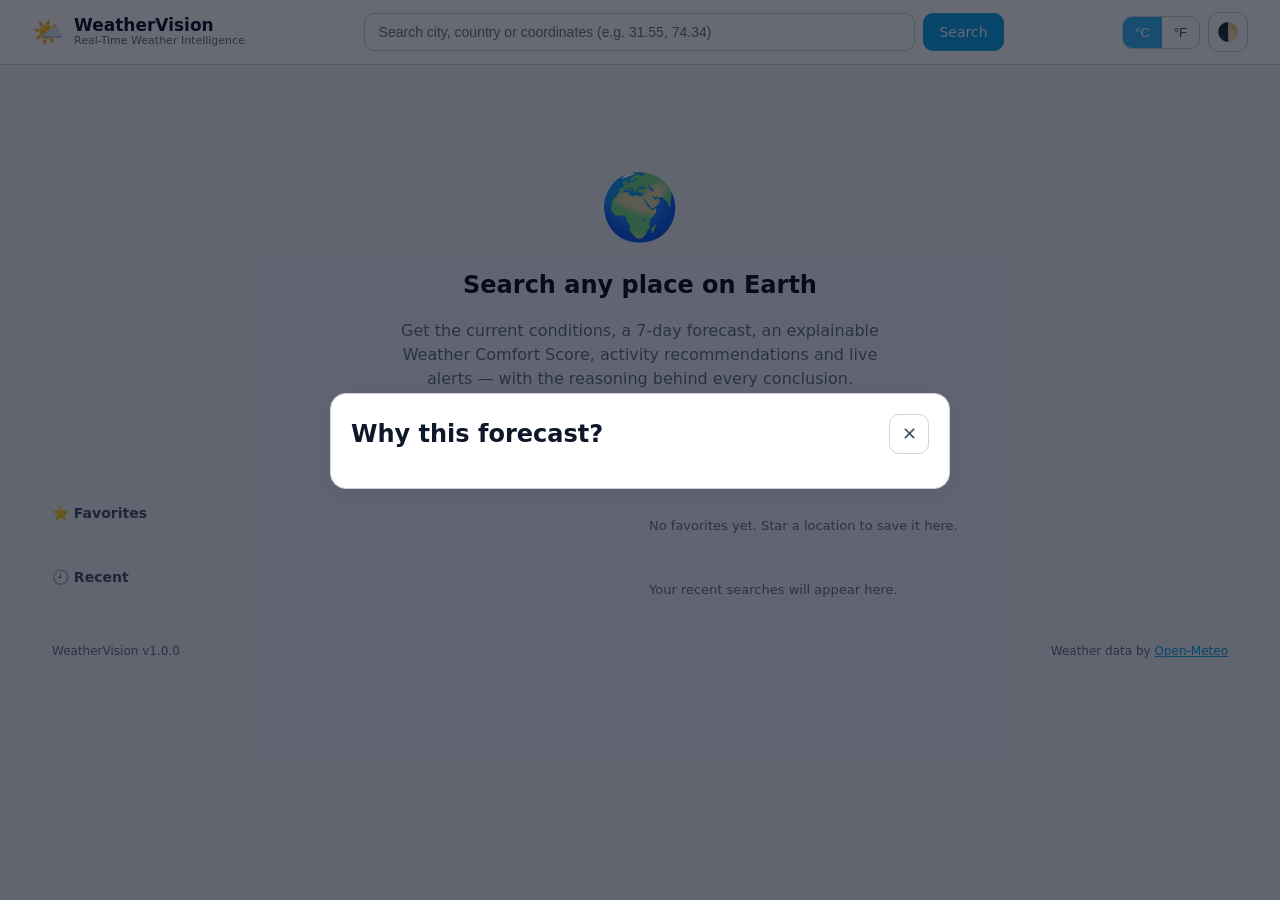
==== index.html @ c92e4936 "Deploy WeatherVision static site (GitHub Pages)" ====
<!DOCTYPE html>
<html lang="en" data-theme="dark">
<head>
  <meta charset="utf-8">
  <meta name="viewport" content="width=device-width, initial-scale=1">
  <title>WeatherVision — Real-Time Weather Intelligence</title>
  <meta name="description" content="WeatherVision — real-time weather intelligence, explainable weather scoring, activity planning and alerts.">
  <link rel="icon" href="favicon.svg" type="image/svg+xml">
  <link rel="stylesheet" href="css/style.css">
  <script src="vendor/chart.umd.min.js" defer></script>
  <script src="js/weather.js" defer></script>
  <script src="js/charts.js" defer></script>
  <script src="js/app.js" defer></script>
</head>
<body>
  <header class="topbar">
    <a class="brand" href="/" aria-label="WeatherVision home">
      <span class="brand-mark">🌤️</span>
      <span class="brand-text">
        <strong>WeatherVision</strong>
        <small>Real-Time Weather Intelligence</small>
      </span>
    </a>

    <form id="search-form" class="search" role="search">
      <input id="search-input" type="text" placeholder="Search city, country or coordinates (e.g. 31.55, 74.34)"
             autocomplete="off" required aria-label="Search location">
      <button type="submit" class="btn btn-primary">Search</button>
    </form>

    <div class="controls">
      <div class="seg" id="unit-toggle" role="group" aria-label="Units">
        <button data-units="metric" class="active" title="Metric units (°C, km/h, hPa)">°C</button>
        <button data-units="imperial" title="Imperial units (°F, mph, inHg)">°F</button>
      </div>
      <button id="theme-toggle" class="icon-btn" title="Toggle dark / light theme" aria-label="Toggle theme">🌓</button>
    </div>
  </header>

  <div id="demo-badge" class="demo-badge" hidden>DEMO DATA — NOT REAL-TIME</div>

  <main class="wrap">
    <section id="alerts" class="alerts" hidden></section>

    <!-- Empty / loading / error states -->
    <section id="state" class="state">
      <div class="state-box" id="state-empty">
        <div class="state-icon">🌍</div>
        <h2>Search any place on Earth</h2>
        <p>Get the current conditions, a 7-day forecast, an explainable Weather
           Comfort Score, activity recommendations and live alerts — with the
           reasoning behind every conclusion.</p>
      </div>
      <div class="state-box" id="state-loading" hidden>
        <div class="spinner" aria-label="Loading"></div>
        <h2 id="loading-text">Fetching weather data…</h2>
      </div>
      <div class="state-box" id="state-error" hidden>
        <div class="state-icon">⚠️</div>
        <h2 id="error-title">Unable to fetch weather</h2>
        <p id="error-message">Please try again.</p>
        <button id="retry-btn" class="btn btn-primary">Retry</button>
      </div>
    </section>

    <section id="dashboard" hidden>
      <!-- Hero -->
      <section class="hero card">
        <div class="hero-left">
          <div class="hero-head">
            <h1 id="loc-name">—</h1>
            <span id="loc-local-time" class="chip"></span>
          </div>
          <div class="hero-temp-row">
            <span id="hero-icon" class="hero-icon">🌤️</span>
            <span id="hero-temp" class="hero-temp">—</span>
            <div class="hero-cond">
              <span id="hero-condition">—</span>
              <span id="hero-feels">—</span>
            </div>
          </div>
        </div>
        <div class="hero-right">
          <button id="favorite-btn" class="icon-btn large" title="Save to favorites" aria-label="Toggle favorite">☆</button>
          <button id="refresh-btn" class="icon-btn large" title="Refresh now" aria-label="Refresh weather">⟳</button>
          <button id="why-btn" class="btn btn-ghost">Why this forecast?</button>
        </div>
      </section>

      <!-- Weather intelligence -->
      <section class="grid-2">
        <article class="card score-card">
          <h2 class="card-title">Weather Comfort Score</h2>
          <div class="score-row">
            <svg id="gauge" viewBox="0 0 120 66" width="150" height="84" aria-hidden="true">
              <path id="gauge-track" d="M 8 60 A 52 52 0 0 1 112 60" fill="none" stroke="var(--border)" stroke-width="10" stroke-linecap="round"/>
              <path id="gauge-arc" d="M 8 60 A 52 52 0 0 1 112 60" fill="none" stroke="#22c55e" stroke-width="10" stroke-linecap="round"/>
            </svg>
            <div class="score-legend">
              <span id="score-total" class="score-total">—</span>
              <span id="score-grade" class="score-grade">—</span>
            </div>
          </div>
          <p id="score-note" class="muted">Hover the factors in “Why this forecast?” for details.</p>
        </article>

        <article class="card">
          <h2 class="card-title">Today at a glance</h2>
          <dl class="stats" id="stat-grid"></dl>
        </article>
      </section>

      <!-- Alerts-free intelligence -->
      <section class="grid-2">
        <article class="card">
          <h2 class="card-title">Air quality</h2>
          <div id="air-quality" class="aq">
            <div class="aq-value"><span id="aqi-value">—</span><small id="aqi-label">—</small></div>
            <div id="aqi-details" class="aq-details"></div>
          </div>
        </article>

        <article class="card">
          <h2 class="card-title">Sun &amp; visibility</h2>
          <div class="sun-row">
            <div class="sun-item">🌅 <span><small>Sunrise</small><b id="sunrise">—</b></span></div>
            <div class="sun-item">🌇 <span><small>Sunset</small><b id="sunset">—</b></span></div>
            <div class="sun-item">👁️ <span><small>Visibility</small><b id="vis-val">—</b></span></div>
          </div>
        </article>
      </section>

      <!-- Charts -->
      <section class="card">
        <h2 class="card-title">Next 24 hours</h2>
        <div class="charts">
          <div class="chart-box"><canvas id="chart-temp"></canvas></div>
          <div class="chart-box"><canvas id="chart-precip"></canvas></div>
          <div class="chart-box"><canvas id="chart-wind"></canvas></div>
        </div>
      </section>

      <!-- Hourly strip -->
      <section class="card">
        <h2 class="card-title">Hourly forecast</h2>
        <div id="hourly" class="hourly-strip"></div>
      </section>

      <!-- 7 day -->
      <section class="card">
        <h2 class="card-title">7-day forecast</h2>
        <div id="daily" class="daily-grid"></div>
      </section>

      <!-- Activities -->
      <section class="card">
        <h2 class="card-title">Activity planner</h2>
        <p class="muted">Suitability of common outdoor activities for the current conditions.</p>
        <div id="activities" class="activity-grid"></div>
      </section>

      <!-- Insights -->
      <section class="card">
        <h2 class="card-title">Weather intelligence</h2>
        <div id="insights" class="insight-list"></div>
      </section>
    </section>
  </main>

  <aside id="side-panel" class="side-panel">
    <h3>⭐ Favorites</h3>
    <div id="favorites" class="chip-list"><p class="muted">No favorites yet. Star a location to save it here.</p></div>
    <h3>🕘 Recent</h3>
    <div id="history" class="chip-list"><p class="muted">Your recent searches will appear here.</p></div>
  </aside>

  <!-- Why? modal -->
  <div id="why-modal" class="modal" hidden>
    <div class="modal-box card">
      <div class="modal-head">
        <h2>Why this forecast?</h2>
        <button id="why-close" class="icon-btn" aria-label="Close">✕</button>
      </div>
      <div id="why-content"></div>
    </div>
  </div>

  <footer class="footer">
    <span>WeatherVision v1.0.0</span>
    <span>Weather data by <a href="https://open-meteo.com/" target="_blank" rel="noopener">Open-Meteo</a></span>
  </footer>

  <script>window.WEATHERVISION = { version: "1.0.0", demo: false };</script>
</body>
</html>
---- css/style.css ----
/* WeatherVision — responsive dark/light theme */

:root {
  --font: "Segoe UI", system-ui, -apple-system, Roboto, "Helvetica Neue", Arial, sans-serif;
  --radius: 16px;
  --radius-sm: 10px;
  --shadow: 0 6px 24px rgba(0, 0, 0, 0.18);
  --accent: #38bdf8;
  --accent-strong: #0ea5e9;
  --ok: #22c55e;
  --warn: #f59e0b;
  --bad: #ef4444;
}

html[data-theme="dark"] {
  --bg: #0f172a;
  --bg-soft: #1e293b;
  --card: #1e293b;
  --card-hover: #27364d;
  --text: #e2e8f0;
  --text-soft: #94a3b8;
  --muted: #64748b;
  --border: #334155;
  --input-bg: #0f172a;
  --hover: rgba(255, 255, 255, 0.06);
}

html[data-theme="light"] {
  --bg: #f1f5f9;
  --bg-soft: #e2e8f0;
  --card: #ffffff;
  --card-hover: #f8fafc;
  --text: #0f172a;
  --text-soft: #475569;
  --muted: #64748b;
  --border: #cbd5e1;
  --input-bg: #ffffff;
  --hover: rgba(15, 23, 42, 0.05);
  --shadow: 0 6px 24px rgba(15, 23, 42, 0.08);
}

* { box-sizing: border-box; }

html, body {
  margin: 0;
  padding: 0;
  min-height: 100%;
}

body {
  font-family: var(--font);
  background: var(--bg);
  color: var(--text);
  line-height: 1.5;
  -webkit-font-smoothing: antialiased;
}

a { color: var(--accent-strong); }

/* ---------- Layout ---------- */
.topbar {
  position: sticky;
  top: 0;
  z-index: 20;
  display: flex;
  align-items: center;
  gap: 16px;
  padding: 12px clamp(12px, 3vw, 32px);
  background: var(--card);
  border-bottom: 1px solid var(--border);
}

.brand { display: flex; align-items: center; gap: 10px; text-decoration: none; color: inherit; }
.brand-mark { font-size: 26px; }
.brand-text { display: flex; flex-direction: column; line-height: 1.15; }
.brand-text strong { font-size: 17px; }
.brand-text small { color: var(--muted); font-size: 11px; }

.search {
  flex: 1;
  max-width: 640px;
  display: flex;
  gap: 8px;
  margin-left: auto;
  margin-right: auto;
}
.search input {
  flex: 1;
  padding: 10px 14px;
  border: 1px solid var(--border);
  border-radius: var(--radius-sm);
  background: var(--input-bg);
  color: var(--text);
  font-size: 14px;
  outline: none;
}
.search input:focus { border-color: var(--accent); box-shadow: 0 0 0 3px rgba(56, 189, 248, 0.2); }

.controls { display: flex; align-items: center; gap: 8px; }

.seg { display: flex; border: 1px solid var(--border); border-radius: var(--radius-sm); overflow: hidden; }
.seg button {
  border: 0;
  background: transparent;
  color: var(--text-soft);
  padding: 8px 12px;
  cursor: pointer;
  font-size: 13px;
}
.seg button.active { background: var(--accent); color: #fff; }

.btn {
  border: 0;
  border-radius: var(--radius-sm);
  padding: 10px 16px;
  font-size: 14px;
  font-family: inherit;
  cursor: pointer;
  transition: filter 0.15s, background 0.15s;
}
.btn-primary { background: var(--accent-strong); color: #fff; }
.btn-primary:hover { filter: brightness(1.1); }
.btn-ghost { background: transparent; color: var(--accent-strong); border: 1px solid var(--accent-strong); }
.btn-ghost:hover { background: rgba(56, 189, 248, 0.12); }

.icon-btn {
  border: 1px solid var(--border);
  background: transparent;
  color: var(--text-soft);
  border-radius: var(--radius-sm);
  width: 40px;
  height: 40px;
  font-size: 18px;
  cursor: pointer;
  display: inline-flex;
  align-items: center;
  justify-content: center;
}
.icon-btn.large { width: 46px; height: 46px; font-size: 20px; }
.icon-btn:hover { background: var(--hover); color: var(--text); }
.icon-btn.fav-on { color: #f59e0b; border-color: #f59e0b; }

.wrap {
  max-width: 1240px;
  margin: 0 auto;
  padding: 20px clamp(12px, 3vw, 32px) 40px;
}

/* ---------- Badge & banners ---------- */
.demo-badge {
  background: linear-gradient(90deg, #f59e0b, #f97316);
  color: #fff;
  font-weight: 700;
  text-align: center;
  padding: 6px;
  font-size: 13px;
  letter-spacing: 0.4px;
}

.alerts { display: flex; flex-direction: column; gap: 10px; margin-bottom: 18px; }
.alert {
  display: flex;
  gap: 12px;
  align-items: flex-start;
  padding: 12px 16px;
  border-radius: var(--radius-sm);
  border-left: 5px solid var(--alert-color, var(--warn));
  background: var(--card);
  box-shadow: var(--shadow);
}
.alert .a-icon { font-size: 22px; }
.alert strong { display: block; }
.alert small { color: var(--alert-color, var(--warn)); text-transform: uppercase; font-weight: 700; letter-spacing: 0.5px; }

/* ---------- Cards ---------- */
.card {
  background: var(--card);
  border: 1px solid var(--border);
  border-radius: var(--radius);
  padding: 20px;
  box-shadow: var(--shadow);
  margin-bottom: 18px;
}
.card-title { margin: 0 0 12px; font-size: 16px; color: var(--text-soft); }
.muted { color: var(--muted); font-size: 13px; }
.grid-2 { display: grid; grid-template-columns: 1fr 1fr; gap: 18px; }
.grid-2 .card { margin-bottom: 0; }

/* ---------- Hero ---------- */
.hero { display: flex; justify-content: space-between; align-items: center; gap: 18px; flex-wrap: wrap; }
.hero-left { flex: 1; min-width: 260px; }
.hero-head { display: flex; align-items: center; gap: 10px; flex-wrap: wrap; }
.hero-head h1 { margin: 0; font-size: 26px; }
.chip {
  background: var(--bg-soft);
  color: var(--text-soft);
  padding: 4px 10px;
  border-radius: 999px;
  font-size: 12px;
}
.hero-temp-row { display: flex; align-items: center; gap: 18px; margin-top: 8px; }
.hero-icon { font-size: 64px; line-height: 1; }
.hero-temp { font-size: 64px; font-weight: 800; letter-spacing: -1px; }
.hero-cond { display: flex; flex-direction: column; }
.hero-cond span:first-child { font-size: 18px; font-weight: 600; }
.hero-cond span:last-child { color: var(--muted); font-size: 14px; }
.hero-right { display: flex; gap: 8px; align-items: center; }

/* ---------- Score ---------- */
.score-card { display: flex; flex-direction: column; }
.score-row { display: flex; align-items: center; gap: 20px; }
.score-legend { display: flex; flex-direction: column; }
.score-total { font-size: 52px; font-weight: 800; line-height: 1; }
.score-grade { font-weight: 700; font-size: 16px; }

/* ---------- Stats ---------- */
.stats { display: grid; grid-template-columns: repeat(auto-fill, minmax(150px, 1fr)); gap: 12px; margin: 0; }
.stat { background: var(--bg); border: 1px solid var(--border); border-radius: var(--radius-sm); padding: 12px; }
.stat dt { color: var(--muted); font-size: 11px; text-transform: uppercase; letter-spacing: 0.5px; }
.stat dd { margin: 4px 0 0; font-size: 18px; font-weight: 700; }

/* ---------- Air quality ---------- */
.aq { display: flex; gap: 18px; align-items: center; flex-wrap: wrap; }
.aq-value { display: flex; flex-direction: column; align-items: center; min-width: 110px; }
.aq-value span { font-size: 44px; font-weight: 800; }
.aq-value small { color: var(--muted); }
.aq-details { display: flex; gap: 12px; flex-wrap: wrap; }
.aq-details .stat { min-width: 120px; }

/* ---------- Sun / visibility ---------- */
.sun-row { display: flex; gap: 18px; flex-wrap: wrap; }
.sun-item { display: flex; align-items: center; gap: 10px; font-size: 26px; }
.sun-item span { display: flex; flex-direction: column; }
.sun-item small { color: var(--muted); font-size: 11px; }
.sun-item b { font-size: 16px; }

/* ---------- Charts ---------- */
.charts { display: grid; grid-template-columns: 1fr; gap: 18px; }
.chart-box { min-height: 220px; position: relative; }

/* ---------- Hourly strip ---------- */
.hourly-strip { display: flex; gap: 10px; overflow-x: auto; padding-bottom: 6px; }
.hour {
  flex: 0 0 auto;
  min-width: 84px;
  text-align: center;
  background: var(--bg);
  border: 1px solid var(--border);
  border-radius: var(--radius-sm);
  padding: 10px 8px;
}
.hour .t { color: var(--muted); font-size: 12px; }
.hour .ic { font-size: 22px; }
.hour .tmp { font-weight: 700; font-size: 15px; }
.hour .rain { color: var(--muted); font-size: 11px; }

/* ---------- Daily ---------- */
.daily-grid { display: grid; grid-template-columns: repeat(auto-fill, minmax(150px, 1fr)); gap: 12px; }
.day-card { background: var(--bg); border: 1px solid var(--border); border-radius: var(--radius-sm); padding: 14px; text-align: center; }
.day-card .d { color: var(--muted); font-size: 12px; text-transform: uppercase; letter-spacing: 0.5px; }
.day-card .ic { font-size: 30px; margin: 6px 0; }
.day-card .hi { font-weight: 700; font-size: 18px; }
.day-card .lo { color: var(--muted); font-size: 14px; }
.day-card .sun { color: var(--muted); font-size: 11px; margin-top: 6px; }

/* ---------- Activities ---------- */
.activity-grid { display: grid; grid-template-columns: repeat(auto-fill, minmax(210px, 1fr)); gap: 12px; }
.activity {
  background: var(--bg);
  border: 1px solid var(--border);
  border-radius: var(--radius-sm);
  padding: 14px;
}
.activity-head { display: flex; align-items: center; gap: 10px; justify-content: space-between; }
.activity-head .nm { font-weight: 700; }
.activity-head .ic { font-size: 24px; }
.activity-score { display: flex; align-items: center; gap: 8px; }
.activity-score .bar { flex: 1; height: 8px; background: var(--border); border-radius: 999px; overflow: hidden; }
.activity-score .bar i { display: block; height: 100%; border-radius: 999px; }
.activity .reasons { color: var(--muted); font-size: 12px; margin-top: 8px; }

/* ---------- Insights ---------- */
.insight-list { display: flex; flex-direction: column; gap: 10px; }
.insight {
  display: flex; gap: 12px; align-items: flex-start;
  background: var(--bg);
  border: 1px solid var(--border);
  border-radius: var(--radius-sm);
  padding: 12px 14px;
}
.insight .ic { font-size: 22px; }
.insight strong { display: block; font-size: 14px; }
.insight p { margin: 2px 0 0; color: var(--text-soft); font-size: 13px; }
.insight small { color: var(--insight-color, var(--muted)); text-transform: uppercase; font-weight: 700; font-size: 10px; letter-spacing: 0.5px; }

/* ---------- States ---------- */
.state { min-height: 40vh; display: flex; align-items: center; justify-content: center; }
.state-box { text-align: center; max-width: 520px; padding: 40px 20px; }
.state-icon { font-size: 64px; }
.state h2 { margin: 12px 0 6px; }
.state p { color: var(--muted); }
.spinner {
  width: 44px; height: 44px; margin: 0 auto;
  border: 4px solid var(--border);
  border-top-color: var(--accent);
  border-radius: 50%;
  animation: spin 0.8s linear infinite;
}
@keyframes spin { to { transform: rotate(360deg); } }

/* ---------- Side panel ---------- */
.side-panel {
  max-width: 1240px;
  margin: 0 auto;
  padding: 0 clamp(12px, 3vw, 32px) 20px;
  display: grid;
  grid-template-columns: 1fr 1fr;
  gap: 18px;
}
.side-panel h3 { margin: 0 0 8px; font-size: 14px; color: var(--text-soft); }
.chip-list { display: flex; flex-wrap: wrap; gap: 8px; }
.chip-item {
  border: 1px solid var(--border);
  background: var(--card);
  border-radius: 999px;
  padding: 6px 12px;
  font-size: 13px;
  cursor: pointer;
  transition: border-color 0.15s;
}
.chip-item:hover { border-color: var(--accent); }

/* ---------- Modal ---------- */
.modal {
  position: fixed;
  inset: 0;
  background: rgba(2, 6, 23, 0.6);
  display: flex;
  align-items: center;
  justify-content: center;
  z-index: 50;
  padding: 20px;
}
.modal-box { width: 100%; max-width: 620px; max-height: 84vh; overflow-y: auto; }
.modal-head { display: flex; justify-content: space-between; align-items: center; margin-bottom: 14px; }
.modal-head h2 { margin: 0; }
.factor { display: flex; align-items: center; gap: 12px; padding: 10px 0; border-bottom: 1px solid var(--border); }
.factor .f-info { flex: 1; }
.factor .f-label { font-weight: 600; font-size: 14px; }
.factor .f-note { color: var(--muted); font-size: 12px; }
.factor .f-score { width: 56px; text-align: right; font-weight: 800; font-size: 18px; }
.factor .f-weight { color: var(--muted); font-size: 11px; }
.why-lines { background: var(--bg); border-radius: var(--radius-sm); padding: 14px; font-size: 13px; color: var(--text-soft); white-space: pre-line; }

/* ---------- Footer ---------- */
.footer {
  max-width: 1240px;
  margin: 0 auto;
  padding: 10px clamp(12px, 3vw, 32px) 30px;
  display: flex;
  justify-content: space-between;
  color: var(--muted);
  font-size: 12px;
  flex-wrap: wrap;
  gap: 8px;
}

/* ---------- Responsive ---------- */
@media (max-width: 900px) {
  .grid-2 { grid-template-columns: 1fr; }
  .topbar { flex-wrap: wrap; }
  .search { order: 3; flex-basis: 100%; max-width: none; }
  .hero-temp { font-size: 48px; }
  .hero-icon { font-size: 48px; }
}

@media (max-width: 600px) {
  .side-panel { grid-template-columns: 1fr; }
  .hero-right { width: 100%; justify-content: flex-end; }
  .hero-temp { font-size: 40px; }
  .brand-text small { display: none; }
  .daily-grid { grid-template-columns: repeat(auto-fill, minmax(120px, 1fr)); }
}
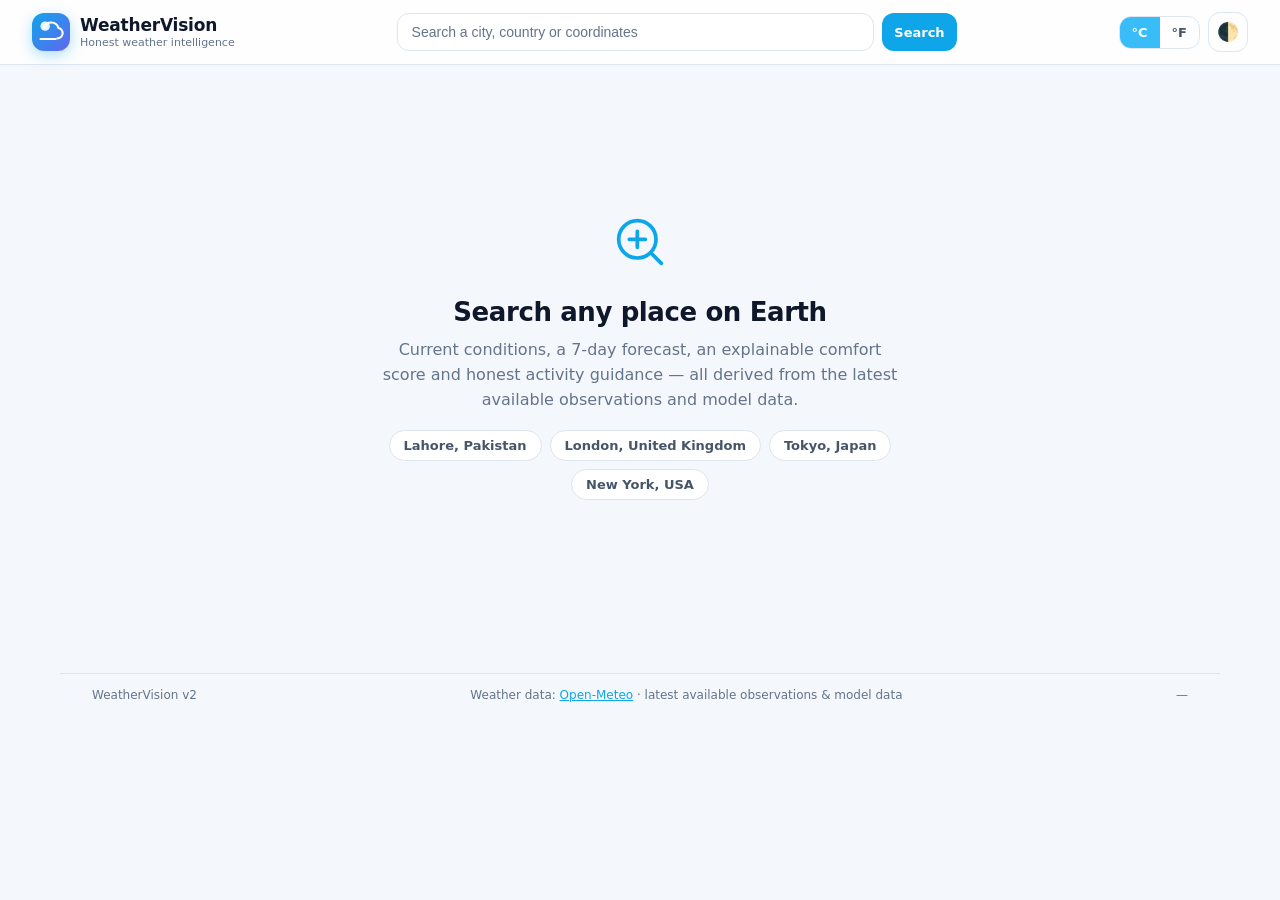
==== commit 711011ee: "Deploy v2: honest data, timezone-correct now, renormalized scoring" ====
--- a/index.html
+++ b/index.html
@@ -3,8 +3,9 @@
 <head>
   <meta charset="utf-8">
   <meta name="viewport" content="width=device-width, initial-scale=1">
-  <title>WeatherVision — Real-Time Weather Intelligence</title>
-  <meta name="description" content="WeatherVision — real-time weather intelligence, explainable weather scoring, activity planning and alerts.">
+  <title>WeatherVision — Weather Intelligence</title>
+  <meta name="description" content="WeatherVision — clear, honest weather. Latest available observations and model data with explainable comfort scoring, activity guidance and alerts.">
+  <meta name="theme-color" content="#0b1120">
   <link rel="icon" href="favicon.svg" type="image/svg+xml">
   <link rel="stylesheet" href="css/style.css">
   <script src="vendor/chart.umd.min.js" defer></script>
@@ -13,115 +14,215 @@
   <script src="js/app.js" defer></script>
 </head>
 <body>
+  <a class="skip-link" href="#main">Skip to content</a>
+
   <header class="topbar">
     <a class="brand" href="/" aria-label="WeatherVision home">
-      <span class="brand-mark">🌤️</span>
+      <span class="brand-mark" aria-hidden="true">
+        <svg viewBox="0 0 24 24" width="28" height="28" fill="none" stroke="currentColor" stroke-width="1.8" stroke-linecap="round" stroke-linejoin="round">
+          <circle cx="7" cy="7" r="4" fill="currentColor" stroke="none" opacity="0.9"/>
+          <path d="M17.5 17.5a4.5 4.5 0 0 0 .9-8.9A6.5 6.5 0 0 0 6 8.3"/>
+          <path d="M3 18h13"/>
+        </svg>
+      </span>
       <span class="brand-text">
         <strong>WeatherVision</strong>
-        <small>Real-Time Weather Intelligence</small>
+        <small>Honest weather intelligence</small>
       </span>
     </a>
 
-    <form id="search-form" class="search" role="search">
-      <input id="search-input" type="text" placeholder="Search city, country or coordinates (e.g. 31.55, 74.34)"
-             autocomplete="off" required aria-label="Search location">
-      <button type="submit" class="btn btn-primary">Search</button>
-    </form>
+    <div class="search-wrap">
+      <form id="search-form" class="search" role="search" autocomplete="off">
+        <label class="visually-hidden" for="search-input">Search location</label>
+        <input id="search-input" type="text" placeholder="Search a city, country or coordinates"
+               autocomplete="off" spellcheck="false" required aria-label="Search location"
+               aria-autocomplete="list" aria-controls="search-suggestions">
+        <button type="submit" class="btn btn-primary btn-sm">Search</button>
+      </form>
+      <ul id="search-suggestions" class="suggestions" role="listbox" hidden></ul>
+    </div>
 
     <div class="controls">
       <div class="seg" id="unit-toggle" role="group" aria-label="Units">
         <button data-units="metric" class="active" title="Metric units (°C, km/h, hPa)">°C</button>
         <button data-units="imperial" title="Imperial units (°F, mph, inHg)">°F</button>
       </div>
-      <button id="theme-toggle" class="icon-btn" title="Toggle dark / light theme" aria-label="Toggle theme">🌓</button>
+      <button id="theme-toggle" class="icon-btn" title="Toggle light / dark theme" aria-label="Toggle theme">🌓</button>
     </div>
   </header>
 
-  <div id="demo-badge" class="demo-badge" hidden>DEMO DATA — NOT REAL-TIME</div>
-
-  <main class="wrap">
+  <main id="main" class="wrap">
+    <div id="demo-notice" class="notice notice-warn" hidden>⚠️ Demo mode — showing simulated data, not live observations.</div>
     <section id="alerts" class="alerts" hidden></section>
 
-    <!-- Empty / loading / error states -->
-    <section id="state" class="state">
+    <!-- ================= States ================= -->
+    <section id="state" class="state" aria-live="polite">
       <div class="state-box" id="state-empty">
-        <div class="state-icon">🌍</div>
-        <h2>Search any place on Earth</h2>
-        <p>Get the current conditions, a 7-day forecast, an explainable Weather
-           Comfort Score, activity recommendations and live alerts — with the
-           reasoning behind every conclusion.</p>
-      </div>
+        <div class="state-icon" aria-hidden="true">
+          <svg viewBox="0 0 24 24" width="64" height="64" fill="none" stroke="currentColor" stroke-width="1.4" stroke-linecap="round" stroke-linejoin="round">
+            <circle cx="11" cy="11" r="7"/>
+            <path d="m20 20-3.5-3.5"/>
+            <path d="M8 11h6M11 8v6"/>
+          </svg>
+        </div>
+        <h1>Search any place on Earth</h1>
+        <p>Current conditions, a 7-day forecast, an explainable comfort score and
+           honest activity guidance — all derived from the latest available
+           observations and model data.</p>
+        <div class="quick-sample" id="sample-chips"></div>
+      </div>
+
       <div class="state-box" id="state-loading" hidden>
-        <div class="spinner" aria-label="Loading"></div>
-        <h2 id="loading-text">Fetching weather data…</h2>
-      </div>
+        <p class="visually-hidden" id="loading-text">Loading weather data…</p>
+        <div class="skeleton hero-skel" aria-hidden="true">
+          <div class="sk sk-line w40"></div>
+          <div class="sk sk-line w25"></div>
+          <div class="sk sk-block"></div>
+        </div>
+        <div class="skeleton grid-skel" aria-hidden="true">
+          <div class="sk sk-block"></div>
+          <div class="sk sk-block"></div>
+          <div class="sk sk-block"></div>
+          <div class="sk sk-block"></div>
+        </div>
+      </div>
+
       <div class="state-box" id="state-error" hidden>
-        <div class="state-icon">⚠️</div>
-        <h2 id="error-title">Unable to fetch weather</h2>
-        <p id="error-message">Please try again.</p>
-        <button id="retry-btn" class="btn btn-primary">Retry</button>
+        <div class="state-icon" aria-hidden="true">⚠️</div>
+        <h1 id="error-title">Weather data unavailable</h1>
+        <p id="error-message">We could not reach the weather data source. Please try again.</p>
+        <div class="state-actions">
+          <button id="retry-btn" class="btn btn-primary">Try again</button>
+          <button id="use-cached-btn" class="btn btn-ghost" hidden>Use last available data</button>
+        </div>
       </div>
     </section>
 
+    <!-- ================= Dashboard ================= -->
     <section id="dashboard" hidden>
       <!-- Hero -->
-      <section class="hero card">
+      <section class="hero card" aria-label="Current conditions">
         <div class="hero-left">
           <div class="hero-head">
             <h1 id="loc-name">—</h1>
-            <span id="loc-local-time" class="chip"></span>
+            <span id="favorite-btn" class="fav-pin" role="button" tabindex="0" title="Save to favorites" aria-label="Save to favorites">☆</span>
+          </div>
+          <div class="hero-meta">
+            <span class="chip" id="loc-local-time">—</span>
+            <span class="chip" id="updated-text">—</span>
           </div>
           <div class="hero-temp-row">
-            <span id="hero-icon" class="hero-icon">🌤️</span>
+            <span id="hero-icon" class="hero-icon" aria-hidden="true">—</span>
             <span id="hero-temp" class="hero-temp">—</span>
             <div class="hero-cond">
               <span id="hero-condition">—</span>
               <span id="hero-feels">—</span>
             </div>
           </div>
+          <p id="hero-summary" class="hero-summary">—</p>
+          <dl id="quick-facts" class="quick-facts"></dl>
         </div>
         <div class="hero-right">
-          <button id="favorite-btn" class="icon-btn large" title="Save to favorites" aria-label="Toggle favorite">☆</button>
           <button id="refresh-btn" class="icon-btn large" title="Refresh now" aria-label="Refresh weather">⟳</button>
           <button id="why-btn" class="btn btn-ghost">Why this forecast?</button>
         </div>
       </section>
 
-      <!-- Weather intelligence -->
+      <!-- What matters today -->
+      <section class="card" aria-labelledby="wm-heading">
+        <div class="section-head">
+          <h2 id="wm-heading" class="card-title">What matters today</h2>
+          <p class="card-sub">Prioritised from the current conditions.</p>
+        </div>
+        <div id="insights" class="insight-grid"></div>
+      </section>
+
+      <!-- Comfort score + activity -->
       <section class="grid-2">
-        <article class="card score-card">
-          <h2 class="card-title">Weather Comfort Score</h2>
+        <article class="card score-card" aria-labelledby="score-heading">
+          <h2 id="score-heading" class="card-title">Weather Comfort Score</h2>
           <div class="score-row">
-            <svg id="gauge" viewBox="0 0 120 66" width="150" height="84" aria-hidden="true">
-              <path id="gauge-track" d="M 8 60 A 52 52 0 0 1 112 60" fill="none" stroke="var(--border)" stroke-width="10" stroke-linecap="round"/>
-              <path id="gauge-arc" d="M 8 60 A 52 52 0 0 1 112 60" fill="none" stroke="#22c55e" stroke-width="10" stroke-linecap="round"/>
-            </svg>
+            <div class="gauge" aria-hidden="true">
+              <svg viewBox="0 0 120 66" width="150" height="84">
+                <path d="M 8 60 A 52 52 0 0 1 112 60" fill="none" stroke="var(--border)" stroke-width="10" stroke-linecap="round"/>
+                <path id="gauge-arc" d="M 8 60 A 52 52 0 0 1 112 60" fill="none" stroke="#22c55e" stroke-width="10" stroke-linecap="round"/>
+              </svg>
+              <span id="score-total" class="score-total">—</span>
+            </div>
             <div class="score-legend">
-              <span id="score-total" class="score-total">—</span>
               <span id="score-grade" class="score-grade">—</span>
-            </div>
-          </div>
-          <p id="score-note" class="muted">Hover the factors in “Why this forecast?” for details.</p>
-        </article>
-
-        <article class="card">
-          <h2 class="card-title">Today at a glance</h2>
-          <dl class="stats" id="stat-grid"></dl>
-        </article>
-      </section>
-
-      <!-- Alerts-free intelligence -->
+              <span id="score-note" class="muted">Explained in “Why this forecast?”</span>
+            </div>
+          </div>
+          <p id="score-factor-note" class="factor-note" hidden></p>
+        </article>
+
+        <article class="card" aria-labelledby="act-heading">
+          <h2 id="act-heading" class="card-title">Activity planner</h2>
+          <div class="verdict">
+            <span id="activity-verdict-icon" class="verdict-icon" aria-hidden="true">🙂</span>
+            <div>
+              <strong id="activity-verdict-text">—</strong>
+              <p id="activity-verdict-detail" class="muted">—</p>
+            </div>
+          </div>
+          <div id="activities" class="activity-grid"></div>
+        </article>
+      </section>
+
+      <!-- Hourly -->
+      <section class="card" aria-labelledby="hourly-heading">
+        <div class="section-head">
+          <h2 id="hourly-heading" class="card-title">Hourly forecast</h2>
+          <p class="card-sub">Next 24 hours · tap a row for details.</p>
+        </div>
+        <div id="hourly" class="hourly-strip" role="list"></div>
+        <div id="hourly-detail" class="hourly-detail" hidden></div>
+      </section>
+
+      <!-- Charts -->
+      <section class="card" aria-labelledby="charts-heading">
+        <div class="section-head">
+          <h2 id="charts-heading" class="card-title">Trends</h2>
+          <div class="tabs" id="chart-tabs" role="tablist" aria-label="Chart metric">
+            <button class="tab active" data-tab="temp" role="tab" aria-selected="true">Temperature</button>
+            <button class="tab" data-tab="rain" role="tab" aria-selected="false">Rain</button>
+            <button class="tab" data-tab="wind" role="tab" aria-selected="false">Wind</button>
+          </div>
+        </div>
+        <div class="chart-box"><canvas id="chart-main" aria-label="Forecast chart"></canvas></div>
+      </section>
+
+      <!-- 7 day -->
+      <section class="card" aria-labelledby="daily-heading">
+        <div class="section-head">
+          <h2 id="daily-heading" class="card-title">7-day forecast</h2>
+          <p class="card-sub">Tap a day for more detail.</p>
+        </div>
+        <div id="daily" class="daily-list"></div>
+      </section>
+
+      <!-- Details (expandable) -->
+      <details class="card details" id="details-panel">
+        <summary>
+          <span class="details-title">Details &amp; current conditions</span>
+          <span class="details-hint">Pressure · dew point · wind · visibility · UV</span>
+        </summary>
+        <div class="details-body">
+          <div class="details-grid" id="details-grid"></div>
+        </div>
+      </details>
+
+      <!-- Air quality + sun -->
       <section class="grid-2">
-        <article class="card">
-          <h2 class="card-title">Air quality</h2>
+        <article class="card" aria-labelledby="aq-heading">
+          <h2 id="aq-heading" class="card-title">Air quality</h2>
           <div id="air-quality" class="aq">
-            <div class="aq-value"><span id="aqi-value">—</span><small id="aqi-label">—</small></div>
-            <div id="aqi-details" class="aq-details"></div>
-          </div>
-        </article>
-
-        <article class="card">
-          <h2 class="card-title">Sun &amp; visibility</h2>
+            <p class="muted">Loading…</p>
+          </div>
+        </article>
+        <article class="card" aria-labelledby="sun-heading">
+          <h2 id="sun-heading" class="card-title">Sun &amp; visibility</h2>
           <div class="sun-row">
             <div class="sun-item">🌅 <span><small>Sunrise</small><b id="sunrise">—</b></span></div>
             <div class="sun-item">🌇 <span><small>Sunset</small><b id="sunset">—</b></span></div>
@@ -130,55 +231,31 @@
         </article>
       </section>
 
-      <!-- Charts -->
-      <section class="card">
-        <h2 class="card-title">Next 24 hours</h2>
-        <div class="charts">
-          <div class="chart-box"><canvas id="chart-temp"></canvas></div>
-          <div class="chart-box"><canvas id="chart-precip"></canvas></div>
-          <div class="chart-box"><canvas id="chart-wind"></canvas></div>
-        </div>
-      </section>
-
-      <!-- Hourly strip -->
-      <section class="card">
-        <h2 class="card-title">Hourly forecast</h2>
-        <div id="hourly" class="hourly-strip"></div>
-      </section>
-
-      <!-- 7 day -->
-      <section class="card">
-        <h2 class="card-title">7-day forecast</h2>
-        <div id="daily" class="daily-grid"></div>
-      </section>
-
-      <!-- Activities -->
-      <section class="card">
-        <h2 class="card-title">Activity planner</h2>
-        <p class="muted">Suitability of common outdoor activities for the current conditions.</p>
-        <div id="activities" class="activity-grid"></div>
-      </section>
-
-      <!-- Insights -->
-      <section class="card">
-        <h2 class="card-title">Weather intelligence</h2>
-        <div id="insights" class="insight-list"></div>
+      <!-- Saved places -->
+      <section class="card" aria-labelledby="saved-heading">
+        <div class="section-head">
+          <h2 id="saved-heading" class="card-title">Saved &amp; recent</h2>
+          <button id="clear-history-btn" class="btn btn-ghost btn-sm" hidden>Clear recent</button>
+        </div>
+        <div class="saved-cols">
+          <div>
+            <h3 class="sub-head">⭐ Favorites</h3>
+            <div id="favorites" class="chip-list"><p class="muted">No favorites yet — tap the ☆ on a location to save it here.</p></div>
+          </div>
+          <div>
+            <h3 class="sub-head">🕘 Recent</h3>
+            <div id="history" class="chip-list"><p class="muted">Your recent searches will appear here.</p></div>
+          </div>
+        </div>
       </section>
     </section>
   </main>
 
-  <aside id="side-panel" class="side-panel">
-    <h3>⭐ Favorites</h3>
-    <div id="favorites" class="chip-list"><p class="muted">No favorites yet. Star a location to save it here.</p></div>
-    <h3>🕘 Recent</h3>
-    <div id="history" class="chip-list"><p class="muted">Your recent searches will appear here.</p></div>
-  </aside>
-
   <!-- Why? modal -->
-  <div id="why-modal" class="modal" hidden>
+  <div id="why-modal" class="modal" hidden role="dialog" aria-modal="true" aria-labelledby="why-title">
     <div class="modal-box card">
       <div class="modal-head">
-        <h2>Why this forecast?</h2>
+        <h2 id="why-title">Why this forecast?</h2>
         <button id="why-close" class="icon-btn" aria-label="Close">✕</button>
       </div>
       <div id="why-content"></div>
@@ -186,10 +263,11 @@
   </div>
 
   <footer class="footer">
-    <span>WeatherVision v1.0.0</span>
-    <span>Weather data by <a href="https://open-meteo.com/" target="_blank" rel="noopener">Open-Meteo</a></span>
+    <span>WeatherVision <span id="footer-version">v2</span></span>
+    <span>Weather data: <a href="https://open-meteo.com/" target="_blank" rel="noopener">Open-Meteo</a> · latest available observations &amp; model data</span>
+    <span id="footer-updated">—</span>
   </footer>
 
-  <script>window.WEATHERVISION = { version: "1.0.0", demo: false };</script>
+  <script>window.WEATHERVISION = { version: "2.0.0", demo: false };</script>
 </body>
 </html>
--- a/css/style.css
+++ b/css/style.css
@@ -1,89 +1,136 @@
-/* WeatherVision — responsive dark/light theme */
-
+/* WeatherVision v2 — design system.
+ * Mobile-first, accessible, dark + light. The `[hidden]` rule at the bottom of
+ * the reset MUST stay: author display rules (e.g. .modal) must never override
+ * the hidden attribute or blocked/blank pages result.
+ */
+
+/* ================= Tokens ================= */
 :root {
   --font: "Segoe UI", system-ui, -apple-system, Roboto, "Helvetica Neue", Arial, sans-serif;
-  --radius: 16px;
-  --radius-sm: 10px;
-  --shadow: 0 6px 24px rgba(0, 0, 0, 0.18);
+  --radius: 18px;
+  --radius-sm: 12px;
+  --radius-xs: 8px;
   --accent: #38bdf8;
   --accent-strong: #0ea5e9;
+  --accent-soft: rgba(56, 189, 248, 0.14);
   --ok: #22c55e;
   --warn: #f59e0b;
   --bad: #ef4444;
+  --focus: #38bdf8;
+  --ease: cubic-bezier(0.4, 0, 0.2, 1);
 }
 
 html[data-theme="dark"] {
-  --bg: #0f172a;
-  --bg-soft: #1e293b;
-  --card: #1e293b;
-  --card-hover: #27364d;
-  --text: #e2e8f0;
-  --text-soft: #94a3b8;
-  --muted: #64748b;
-  --border: #334155;
-  --input-bg: #0f172a;
-  --hover: rgba(255, 255, 255, 0.06);
+  --bg: #0b1120;
+  --bg-soft: #0f172a;
+  --card: #131c31;
+  --card-hover: #1a2540;
+  --text: #e6edf7;
+  --text-soft: #9fb0c8;
+  --muted: #6b7c96;
+  --border: #223049;
+  --input-bg: #0b1120;
+  --hover: rgba(255, 255, 255, 0.05);
+  --shadow: 0 10px 30px rgba(0, 0, 0, 0.35);
+  --tooltip-bg: #1a2540;
+  --skeleton: linear-gradient(90deg, #182338 25%, #223049 37%, #182338 63%);
 }
 
 html[data-theme="light"] {
-  --bg: #f1f5f9;
-  --bg-soft: #e2e8f0;
+  --bg: #f4f7fb;
+  --bg-soft: #e9eef5;
   --card: #ffffff;
-  --card-hover: #f8fafc;
+  --card-hover: #f6f9fd;
   --text: #0f172a;
   --text-soft: #475569;
   --muted: #64748b;
-  --border: #cbd5e1;
+  --border: #dde5ee;
   --input-bg: #ffffff;
-  --hover: rgba(15, 23, 42, 0.05);
-  --shadow: 0 6px 24px rgba(15, 23, 42, 0.08);
-}
-
+  --hover: rgba(15, 23, 42, 0.045);
+  --shadow: 0 8px 24px rgba(15, 23, 42, 0.07);
+  --tooltip-bg: #ffffff;
+  --skeleton: linear-gradient(90deg, #e9eef5 25%, #f4f7fb 37%, #e9eef5 63%);
+}
+
+/* ================= Reset & base ================= */
 * { box-sizing: border-box; }
 
-html, body {
-  margin: 0;
-  padding: 0;
-  min-height: 100%;
-}
+[hidden] { display: none !important; }
+
+html { scroll-behavior: smooth; }
+
+html, body { margin: 0; padding: 0; min-height: 100%; }
 
 body {
   font-family: var(--font);
   background: var(--bg);
   color: var(--text);
-  line-height: 1.5;
+  line-height: 1.55;
   -webkit-font-smoothing: antialiased;
+  text-rendering: optimizeLegibility;
 }
 
 a { color: var(--accent-strong); }
-
-/* ---------- Layout ---------- */
+a:visited { color: var(--accent-strong); }
+
+:focus-visible {
+  outline: 3px solid var(--focus);
+  outline-offset: 2px;
+  border-radius: 4px;
+}
+
+.visually-hidden {
+  position: absolute; width: 1px; height: 1px;
+  margin: -1px; padding: 0; border: 0;
+  clip: rect(0 0 0 0); overflow: hidden;
+}
+
+.skip-link {
+  position: absolute; left: -9999px; top: 0;
+  background: var(--card); color: var(--text);
+  padding: 10px 16px; border-radius: 0 0 var(--radius-sm) 0;
+  z-index: 100;
+}
+.skip-link:focus { left: 0; }
+
+/* ================= Layout ================= */
+.wrap {
+  max-width: 1160px;
+  margin: 0 auto;
+  padding: 20px clamp(14px, 3vw, 32px) 48px;
+}
+
 .topbar {
   position: sticky;
   top: 0;
-  z-index: 20;
+  z-index: 40;
   display: flex;
   align-items: center;
-  gap: 16px;
-  padding: 12px clamp(12px, 3vw, 32px);
-  background: var(--card);
+  gap: 14px;
+  padding: 12px clamp(14px, 3vw, 32px);
+  background: color-mix(in srgb, var(--card) 86%, transparent);
+  backdrop-filter: blur(12px);
+  -webkit-backdrop-filter: blur(12px);
   border-bottom: 1px solid var(--border);
 }
 
 .brand { display: flex; align-items: center; gap: 10px; text-decoration: none; color: inherit; }
-.brand-mark { font-size: 26px; }
-.brand-text { display: flex; flex-direction: column; line-height: 1.15; }
-.brand-text strong { font-size: 17px; }
+.brand-mark {
+  display: inline-flex;
+  width: 38px; height: 38px;
+  align-items: center; justify-content: center;
+  border-radius: 12px;
+  background: linear-gradient(135deg, var(--accent-strong), #6366f1);
+  color: #fff;
+  box-shadow: 0 4px 14px rgba(14, 165, 233, 0.35);
+}
+.brand-text { display: flex; flex-direction: column; line-height: 1.2; }
+.brand-text strong { font-size: 17px; letter-spacing: -0.2px; }
 .brand-text small { color: var(--muted); font-size: 11px; }
 
-.search {
-  flex: 1;
-  max-width: 640px;
-  display: flex;
-  gap: 8px;
-  margin-left: auto;
-  margin-right: auto;
-}
+/* ================= Search ================= */
+.search-wrap { position: relative; flex: 1; max-width: 560px; margin-left: auto; margin-right: auto; }
+.search { display: flex; gap: 8px; }
 .search input {
   flex: 1;
   padding: 10px 14px;
@@ -93,10 +140,78 @@
   color: var(--text);
   font-size: 14px;
   outline: none;
-}
-.search input:focus { border-color: var(--accent); box-shadow: 0 0 0 3px rgba(56, 189, 248, 0.2); }
+  transition: border-color 0.15s var(--ease), box-shadow 0.15s var(--ease);
+}
+.search input::placeholder { color: var(--muted); }
+.search input:focus { border-color: var(--accent); box-shadow: 0 0 0 3px rgba(56, 189, 248, 0.25); }
+
+.suggestions {
+  position: absolute;
+  top: calc(100% + 6px);
+  left: 0; right: 0;
+  margin: 0; padding: 6px;
+  list-style: none;
+  background: var(--card);
+  border: 1px solid var(--border);
+  border-radius: var(--radius-sm);
+  box-shadow: var(--shadow);
+  max-height: 320px;
+  overflow-y: auto;
+  z-index: 50;
+}
+.suggestions li {
+  display: flex;
+  align-items: center;
+  justify-content: space-between;
+  gap: 12px;
+  padding: 10px 12px;
+  border-radius: var(--radius-xs);
+  cursor: pointer;
+  font-size: 14px;
+}
+.suggestions li:hover, .suggestions li.selected { background: var(--hover); }
+.suggestions .s-name { overflow: hidden; text-overflow: ellipsis; white-space: nowrap; }
+.suggestions .s-coords { color: var(--muted); font-size: 12px; white-space: nowrap; }
 
 .controls { display: flex; align-items: center; gap: 8px; }
+
+/* ================= Buttons & controls ================= */
+.btn {
+  border: 0;
+  border-radius: var(--radius-sm);
+  padding: 10px 16px;
+  font-size: 14px;
+  font-family: inherit;
+  font-weight: 600;
+  cursor: pointer;
+  transition: filter 0.15s var(--ease), background 0.15s var(--ease), transform 0.1s var(--ease);
+}
+.btn:active { transform: translateY(1px); }
+.btn-primary { background: var(--accent-strong); color: #fff; }
+.btn-primary:hover { filter: brightness(1.1); }
+.btn-ghost {
+  background: transparent;
+  color: var(--accent-strong);
+  border: 1px solid var(--accent-strong);
+}
+.btn-ghost:hover { background: var(--accent-soft); }
+.btn-sm { padding: 8px 12px; font-size: 13px; }
+
+.icon-btn {
+  border: 1px solid var(--border);
+  background: transparent;
+  color: var(--text-soft);
+  border-radius: var(--radius-sm);
+  width: 40px; height: 40px;
+  font-size: 18px;
+  cursor: pointer;
+  display: inline-flex;
+  align-items: center;
+  justify-content: center;
+  transition: background 0.15s var(--ease), color 0.15s var(--ease);
+}
+.icon-btn.large { width: 44px; height: 44px; font-size: 20px; }
+.icon-btn:hover { background: var(--hover); color: var(--text); }
 
 .seg { display: flex; border: 1px solid var(--border); border-radius: var(--radius-sm); overflow: hidden; }
 .seg button {
@@ -106,63 +221,81 @@
   padding: 8px 12px;
   cursor: pointer;
   font-size: 13px;
+  font-weight: 600;
+  font-family: inherit;
+  transition: background 0.15s var(--ease), color 0.15s var(--ease);
 }
 .seg button.active { background: var(--accent); color: #fff; }
 
-.btn {
-  border: 0;
-  border-radius: var(--radius-sm);
-  padding: 10px 16px;
+.chip-item {
+  border: 1px solid var(--border);
+  background: var(--card);
+  color: var(--text-soft);
+  border-radius: 999px;
+  padding: 7px 14px;
+  font-size: 13px;
+  font-family: inherit;
+  cursor: pointer;
+  transition: border-color 0.15s var(--ease), color 0.15s var(--ease), background 0.15s var(--ease);
+}
+.chip-item:hover { border-color: var(--accent); color: var(--text); background: var(--hover); }
+.chip-item.sample { font-weight: 600; }
+
+/* ================= Cards ================= */
+.card {
+  background: var(--card);
+  border: 1px solid var(--border);
+  border-radius: var(--radius);
+  padding: clamp(16px, 2.5vw, 24px);
+  box-shadow: var(--shadow);
+  margin-bottom: 18px;
+}
+.card-title { margin: 0 0 4px; font-size: 16px; font-weight: 700; letter-spacing: -0.2px; }
+.card-sub { margin: 0 0 14px; color: var(--muted); font-size: 13px; }
+.section-head { display: flex; align-items: baseline; justify-content: space-between; gap: 12px; flex-wrap: wrap; }
+.grid-2 { display: grid; grid-template-columns: 1fr 1fr; gap: 18px; }
+.grid-2 .card { margin-bottom: 0; }
+.muted { color: var(--muted); font-size: 13px; }
+
+/* ================= States ================= */
+.state { min-height: 60vh; display: flex; align-items: center; justify-content: center; }
+.state-box { text-align: center; max-width: 560px; width: 100%; padding: 40px 16px; }
+.state-icon { font-size: 52px; line-height: 1; color: var(--accent-strong); margin-bottom: 8px; }
+.state h1 { margin: 10px 0 6px; font-size: 26px; letter-spacing: -0.4px; }
+.state p { color: var(--muted); margin: 0 0 6px; }
+.state-actions { display: flex; gap: 10px; justify-content: center; margin-top: 18px; flex-wrap: wrap; }
+.quick-sample { display: flex; gap: 8px; flex-wrap: wrap; justify-content: center; margin-top: 18px; }
+
+.skeleton { display: flex; flex-direction: column; gap: 14px; text-align: left; }
+.sk {
+  background: var(--skeleton);
+  background-size: 400% 100%;
+  animation: shimmer 1.4s infinite;
+  border-radius: var(--radius-xs);
+}
+@keyframes shimmer { 0% { background-position: 100% 0; } 100% { background-position: 0 0; } }
+.sk-line { height: 16px; }
+.sk-block { height: 120px; border-radius: var(--radius-sm); }
+.w40 { width: 40%; } .w25 { width: 25%; }
+.grid-skel { display: grid; grid-template-columns: 1fr 1fr; gap: 14px; }
+@media (max-width: 640px) { .grid-skel { grid-template-columns: 1fr; } }
+
+/* ================= Notice & alerts ================= */
+.notice {
+  border-radius: var(--radius-sm);
+  padding: 12px 16px;
+  margin-bottom: 16px;
   font-size: 14px;
-  font-family: inherit;
-  cursor: pointer;
-  transition: filter 0.15s, background 0.15s;
-}
-.btn-primary { background: var(--accent-strong); color: #fff; }
-.btn-primary:hover { filter: brightness(1.1); }
-.btn-ghost { background: transparent; color: var(--accent-strong); border: 1px solid var(--accent-strong); }
-.btn-ghost:hover { background: rgba(56, 189, 248, 0.12); }
-
-.icon-btn {
-  border: 1px solid var(--border);
-  background: transparent;
-  color: var(--text-soft);
-  border-radius: var(--radius-sm);
-  width: 40px;
-  height: 40px;
-  font-size: 18px;
-  cursor: pointer;
-  display: inline-flex;
-  align-items: center;
-  justify-content: center;
-}
-.icon-btn.large { width: 46px; height: 46px; font-size: 20px; }
-.icon-btn:hover { background: var(--hover); color: var(--text); }
-.icon-btn.fav-on { color: #f59e0b; border-color: #f59e0b; }
-
-.wrap {
-  max-width: 1240px;
-  margin: 0 auto;
-  padding: 20px clamp(12px, 3vw, 32px) 40px;
-}
-
-/* ---------- Badge & banners ---------- */
-.demo-badge {
-  background: linear-gradient(90deg, #f59e0b, #f97316);
-  color: #fff;
-  font-weight: 700;
-  text-align: center;
-  padding: 6px;
-  font-size: 13px;
-  letter-spacing: 0.4px;
-}
+  font-weight: 600;
+}
+.notice-warn { background: rgba(245, 158, 11, 0.14); border: 1px solid rgba(245, 158, 11, 0.4); color: var(--warn); }
 
 .alerts { display: flex; flex-direction: column; gap: 10px; margin-bottom: 18px; }
 .alert {
   display: flex;
   gap: 12px;
   align-items: flex-start;
-  padding: 12px 16px;
+  padding: 13px 16px;
   border-radius: var(--radius-sm);
   border-left: 5px solid var(--alert-color, var(--warn));
   background: var(--card);
@@ -170,214 +303,320 @@
 }
 .alert .a-icon { font-size: 22px; }
 .alert strong { display: block; }
-.alert small { color: var(--alert-color, var(--warn)); text-transform: uppercase; font-weight: 700; letter-spacing: 0.5px; }
-
-/* ---------- Cards ---------- */
-.card {
-  background: var(--card);
-  border: 1px solid var(--border);
-  border-radius: var(--radius);
-  padding: 20px;
-  box-shadow: var(--shadow);
-  margin-bottom: 18px;
-}
-.card-title { margin: 0 0 12px; font-size: 16px; color: var(--text-soft); }
-.muted { color: var(--muted); font-size: 13px; }
-.grid-2 { display: grid; grid-template-columns: 1fr 1fr; gap: 18px; }
-.grid-2 .card { margin-bottom: 0; }
-
-/* ---------- Hero ---------- */
-.hero { display: flex; justify-content: space-between; align-items: center; gap: 18px; flex-wrap: wrap; }
-.hero-left { flex: 1; min-width: 260px; }
+.alert small { color: var(--alert-color, var(--warn)); text-transform: uppercase; font-weight: 700; letter-spacing: 0.6px; font-size: 10px; }
+.alert span:last-child { color: var(--text-soft); font-size: 13px; }
+
+/* ================= Hero ================= */
+.hero { display: flex; justify-content: space-between; align-items: flex-start; gap: 18px; flex-wrap: wrap; }
+.hero-left { flex: 1; min-width: 280px; }
 .hero-head { display: flex; align-items: center; gap: 10px; flex-wrap: wrap; }
-.hero-head h1 { margin: 0; font-size: 26px; }
+.hero-head h1 { margin: 0; font-size: 28px; letter-spacing: -0.5px; }
+.fav-pin {
+  font-size: 24px;
+  color: var(--muted);
+  cursor: pointer;
+  user-select: none;
+  transition: color 0.15s var(--ease), transform 0.15s var(--ease);
+}
+.fav-pin:hover { transform: scale(1.15); }
+.fav-pin[data-fav="1"] { color: #f59e0b; }
+.hero-meta { display: flex; gap: 8px; margin-top: 8px; flex-wrap: wrap; }
 .chip {
   background: var(--bg-soft);
   color: var(--text-soft);
   padding: 4px 10px;
   border-radius: 999px;
   font-size: 12px;
-}
-.hero-temp-row { display: flex; align-items: center; gap: 18px; margin-top: 8px; }
-.hero-icon { font-size: 64px; line-height: 1; }
-.hero-temp { font-size: 64px; font-weight: 800; letter-spacing: -1px; }
+  border: 1px solid var(--border);
+}
+.hero-temp-row { display: flex; align-items: center; gap: 18px; margin-top: 14px; flex-wrap: wrap; }
+.hero-icon { font-size: 72px; line-height: 1; filter: drop-shadow(0 6px 16px rgba(0, 0, 0, 0.25)); }
+.hero-temp { font-size: 64px; font-weight: 800; letter-spacing: -2px; line-height: 1; }
 .hero-cond { display: flex; flex-direction: column; }
-.hero-cond span:first-child { font-size: 18px; font-weight: 600; }
+.hero-cond span:first-child { font-size: 19px; font-weight: 700; }
 .hero-cond span:last-child { color: var(--muted); font-size: 14px; }
+.hero-summary { color: var(--text-soft); font-size: 15px; max-width: 560px; margin: 14px 0 0; }
 .hero-right { display: flex; gap: 8px; align-items: center; }
 
-/* ---------- Score ---------- */
-.score-card { display: flex; flex-direction: column; }
+.quick-facts { display: flex; gap: 10px; flex-wrap: wrap; margin: 16px 0 0; }
+.fact {
+  background: var(--bg-soft);
+  border: 1px solid var(--border);
+  border-radius: var(--radius-sm);
+  padding: 8px 14px;
+}
+.fact dt { color: var(--muted); font-size: 11px; text-transform: uppercase; letter-spacing: 0.5px; }
+.fact dd { margin: 2px 0 0; font-size: 15px; font-weight: 700; }
+
+/* ================= Insights ================= */
+.insight-grid { display: grid; grid-template-columns: repeat(2, 1fr); gap: 12px; }
+.insight {
+  display: flex;
+  gap: 12px;
+  align-items: flex-start;
+  background: var(--bg-soft);
+  border: 1px solid var(--border);
+  border-left: 4px solid var(--level-color, var(--accent));
+  border-radius: var(--radius-sm);
+  padding: 14px;
+}
+.insight .ic { font-size: 24px; }
+.insight strong { display: block; font-size: 14px; }
+.insight p { margin: 2px 0 0; color: var(--text-soft); font-size: 13px; }
+@media (max-width: 760px) { .insight-grid { grid-template-columns: 1fr; } }
+
+/* ================= Score ================= */
 .score-row { display: flex; align-items: center; gap: 20px; }
-.score-legend { display: flex; flex-direction: column; }
-.score-total { font-size: 52px; font-weight: 800; line-height: 1; }
-.score-grade { font-weight: 700; font-size: 16px; }
-
-/* ---------- Stats ---------- */
-.stats { display: grid; grid-template-columns: repeat(auto-fill, minmax(150px, 1fr)); gap: 12px; margin: 0; }
-.stat { background: var(--bg); border: 1px solid var(--border); border-radius: var(--radius-sm); padding: 12px; }
-.stat dt { color: var(--muted); font-size: 11px; text-transform: uppercase; letter-spacing: 0.5px; }
-.stat dd { margin: 4px 0 0; font-size: 18px; font-weight: 700; }
-
-/* ---------- Air quality ---------- */
-.aq { display: flex; gap: 18px; align-items: center; flex-wrap: wrap; }
-.aq-value { display: flex; flex-direction: column; align-items: center; min-width: 110px; }
-.aq-value span { font-size: 44px; font-weight: 800; }
-.aq-value small { color: var(--muted); }
-.aq-details { display: flex; gap: 12px; flex-wrap: wrap; }
-.aq-details .stat { min-width: 120px; }
-
-/* ---------- Sun / visibility ---------- */
+.gauge { position: relative; width: 150px; }
+.gauge svg { display: block; }
+.score-total {
+  position: absolute;
+  top: 42px; left: 0; right: 0;
+  text-align: center;
+  font-size: 26px;
+  font-weight: 800;
+  letter-spacing: -0.5px;
+}
+.score-legend { display: flex; flex-direction: column; gap: 4px; }
+.score-grade { font-weight: 800; font-size: 20px; }
+.factor-note { margin: 12px 0 0; font-size: 12.5px; }
+
+/* ================= Activity ================= */
+.verdict { display: flex; gap: 14px; align-items: flex-start; margin-bottom: 16px; }
+.verdict-icon { font-size: 34px; line-height: 1; }
+.verdict strong { font-size: 18px; letter-spacing: -0.2px; }
+.verdict p { margin: 2px 0 0; }
+
+.activity-grid { display: grid; grid-template-columns: repeat(2, 1fr); gap: 10px; }
+.activity {
+  background: var(--bg-soft);
+  border: 1px solid var(--border);
+  border-radius: var(--radius-sm);
+  padding: 12px;
+}
+.activity-head { display: flex; align-items: center; gap: 8px; justify-content: space-between; }
+.activity-head .nm { font-weight: 700; font-size: 14px; }
+.activity-score-badge {
+  background: color-mix(in srgb, var(--c) 16%, transparent);
+  color: var(--c);
+  border-radius: 999px;
+  font-weight: 800;
+  font-size: 12px;
+  padding: 2px 8px;
+}
+.activity-score { margin-top: 8px; }
+.activity-score .bar { height: 7px; background: var(--border); border-radius: 999px; overflow: hidden; }
+.activity-score .bar i { display: block; height: 100%; border-radius: 999px; }
+.activity-label { font-size: 12px; font-weight: 700; display: block; margin-top: 6px; }
+@media (max-width: 560px) { .activity-grid { grid-template-columns: 1fr 1fr; } }
+
+/* ================= Hourly ================= */
+.hourly-strip { display: flex; gap: 8px; overflow-x: auto; padding: 4px 2px 8px; scroll-snap-type: x proximity; }
+.hour {
+  flex: 0 0 auto;
+  min-width: 78px;
+  text-align: center;
+  background: var(--bg-soft);
+  border: 1px solid var(--border);
+  border-radius: var(--radius-sm);
+  padding: 10px 8px;
+  cursor: pointer;
+  font-family: inherit;
+  color: inherit;
+  scroll-snap-align: start;
+  transition: border-color 0.15s var(--ease), transform 0.15s var(--ease);
+}
+.hour:hover { border-color: var(--accent); transform: translateY(-2px); }
+.hour .t { color: var(--muted); font-size: 12px; display: block; }
+.hour .t .now { color: var(--accent-strong); font-style: normal; font-weight: 700; }
+.hour .ic { font-size: 22px; display: block; margin: 4px 0; }
+.hour .tmp { font-weight: 800; font-size: 15px; display: block; }
+.hour .rain { color: var(--muted); font-size: 11px; display: block; }
+
+.hourly-detail {
+  margin-top: 14px;
+  background: var(--bg-soft);
+  border: 1px solid var(--border);
+  border-radius: var(--radius-sm);
+  padding: 16px;
+}
+.hourly-detail-head { display: flex; align-items: baseline; justify-content: space-between; gap: 10px; margin-bottom: 12px; flex-wrap: wrap; }
+.hourly-detail-head strong { font-size: 16px; }
+
+/* ================= Tabs / charts ================= */
+.tabs { display: flex; gap: 6px; background: var(--bg-soft); border: 1px solid var(--border); border-radius: var(--radius-sm); padding: 4px; }
+.tab {
+  border: 0;
+  background: transparent;
+  color: var(--text-soft);
+  font-family: inherit;
+  font-size: 13px;
+  font-weight: 600;
+  padding: 7px 14px;
+  border-radius: var(--radius-xs);
+  cursor: pointer;
+  transition: background 0.15s var(--ease), color 0.15s var(--ease);
+}
+.tab.active { background: var(--card); color: var(--text); box-shadow: 0 1px 4px rgba(0, 0, 0, 0.18); }
+.chart-box { min-height: 280px; position: relative; }
+
+/* ================= Daily ================= */
+.daily-list { display: flex; flex-direction: column; gap: 8px; }
+.day-row {
+  border: 1px solid var(--border);
+  border-radius: var(--radius-sm);
+  background: var(--bg-soft);
+  overflow: hidden;
+}
+.day-row summary {
+  display: flex;
+  align-items: center;
+  gap: 14px;
+  padding: 12px 16px;
+  cursor: pointer;
+  list-style: none;
+  user-select: none;
+}
+.day-row summary::-webkit-details-marker { display: none; }
+.day-row summary:hover { background: var(--hover); }
+.d-day { font-weight: 700; min-width: 52px; }
+.today-tag {
+  display: inline-block;
+  margin-left: 6px;
+  background: var(--accent-soft);
+  color: var(--accent-strong);
+  font-size: 10px;
+  font-weight: 800;
+  text-transform: uppercase;
+  letter-spacing: 0.5px;
+  border-radius: 999px;
+  padding: 1px 8px;
+}
+.d-date { color: var(--muted); font-size: 13px; min-width: 64px; }
+.d-ic { font-size: 22px; }
+.d-cond { flex: 1; color: var(--text-soft); font-size: 14px; overflow: hidden; text-overflow: ellipsis; white-space: nowrap; }
+.d-temps { display: flex; align-items: baseline; gap: 8px; min-width: 90px; justify-content: flex-end; }
+.d-temps b { font-size: 16px; }
+.d-temps .lo { color: var(--muted); font-size: 13px; }
+.d-chev { color: var(--muted); transition: transform 0.2s var(--ease); }
+.day-row[open] .d-chev { transform: rotate(180deg); }
+.day-body { border-top: 1px solid var(--border); padding: 14px 16px; }
+@media (max-width: 640px) { .d-cond { display: none; } }
+
+/* ================= Details grids ================= */
+.details summary {
+  cursor: pointer;
+  list-style: none;
+  display: flex;
+  align-items: baseline;
+  justify-content: space-between;
+  gap: 12px;
+  flex-wrap: wrap;
+}
+.details summary::-webkit-details-marker { display: none; }
+.details-title { font-size: 16px; font-weight: 700; letter-spacing: -0.2px; }
+.details-hint { color: var(--muted); font-size: 13px; }
+.details-body { margin-top: 16px; }
+.details-grid, .detail-grid {
+  display: grid;
+  grid-template-columns: repeat(auto-fill, minmax(150px, 1fr));
+  gap: 10px;
+  margin: 0;
+}
+.ditem { background: var(--bg-soft); border: 1px solid var(--border); border-radius: var(--radius-sm); padding: 10px 12px; }
+.ditem dt { color: var(--muted); font-size: 11px; text-transform: uppercase; letter-spacing: 0.5px; }
+.ditem dd { margin: 3px 0 0; font-size: 15px; font-weight: 700; }
+
+/* ================= Air quality ================= */
+.aq { display: flex; gap: 20px; align-items: flex-start; flex-wrap: wrap; }
+.aq-value { display: flex; flex-direction: column; align-items: center; min-width: 104px; }
+.aq-value span { font-size: 44px; font-weight: 800; letter-spacing: -1px; line-height: 1.1; }
+.aq-value small { font-weight: 700; }
+.aq-details { display: flex; gap: 10px; flex-wrap: wrap; flex: 1; }
+.aq-details .stat { min-width: 110px; }
+.aq-note { flex-basis: 100%; margin: 0; font-size: 11.5px; }
+.aq-empty { width: 100%; }
+
+/* ================= Sun ================= */
 .sun-row { display: flex; gap: 18px; flex-wrap: wrap; }
 .sun-item { display: flex; align-items: center; gap: 10px; font-size: 26px; }
 .sun-item span { display: flex; flex-direction: column; }
 .sun-item small { color: var(--muted); font-size: 11px; }
 .sun-item b { font-size: 16px; }
 
-/* ---------- Charts ---------- */
-.charts { display: grid; grid-template-columns: 1fr; gap: 18px; }
-.chart-box { min-height: 220px; position: relative; }
-
-/* ---------- Hourly strip ---------- */
-.hourly-strip { display: flex; gap: 10px; overflow-x: auto; padding-bottom: 6px; }
-.hour {
-  flex: 0 0 auto;
-  min-width: 84px;
-  text-align: center;
-  background: var(--bg);
-  border: 1px solid var(--border);
-  border-radius: var(--radius-sm);
-  padding: 10px 8px;
-}
-.hour .t { color: var(--muted); font-size: 12px; }
-.hour .ic { font-size: 22px; }
-.hour .tmp { font-weight: 700; font-size: 15px; }
-.hour .rain { color: var(--muted); font-size: 11px; }
-
-/* ---------- Daily ---------- */
-.daily-grid { display: grid; grid-template-columns: repeat(auto-fill, minmax(150px, 1fr)); gap: 12px; }
-.day-card { background: var(--bg); border: 1px solid var(--border); border-radius: var(--radius-sm); padding: 14px; text-align: center; }
-.day-card .d { color: var(--muted); font-size: 12px; text-transform: uppercase; letter-spacing: 0.5px; }
-.day-card .ic { font-size: 30px; margin: 6px 0; }
-.day-card .hi { font-weight: 700; font-size: 18px; }
-.day-card .lo { color: var(--muted); font-size: 14px; }
-.day-card .sun { color: var(--muted); font-size: 11px; margin-top: 6px; }
-
-/* ---------- Activities ---------- */
-.activity-grid { display: grid; grid-template-columns: repeat(auto-fill, minmax(210px, 1fr)); gap: 12px; }
-.activity {
-  background: var(--bg);
-  border: 1px solid var(--border);
-  border-radius: var(--radius-sm);
-  padding: 14px;
-}
-.activity-head { display: flex; align-items: center; gap: 10px; justify-content: space-between; }
-.activity-head .nm { font-weight: 700; }
-.activity-head .ic { font-size: 24px; }
-.activity-score { display: flex; align-items: center; gap: 8px; }
-.activity-score .bar { flex: 1; height: 8px; background: var(--border); border-radius: 999px; overflow: hidden; }
-.activity-score .bar i { display: block; height: 100%; border-radius: 999px; }
-.activity .reasons { color: var(--muted); font-size: 12px; margin-top: 8px; }
-
-/* ---------- Insights ---------- */
-.insight-list { display: flex; flex-direction: column; gap: 10px; }
-.insight {
-  display: flex; gap: 12px; align-items: flex-start;
-  background: var(--bg);
-  border: 1px solid var(--border);
-  border-radius: var(--radius-sm);
-  padding: 12px 14px;
-}
-.insight .ic { font-size: 22px; }
-.insight strong { display: block; font-size: 14px; }
-.insight p { margin: 2px 0 0; color: var(--text-soft); font-size: 13px; }
-.insight small { color: var(--insight-color, var(--muted)); text-transform: uppercase; font-weight: 700; font-size: 10px; letter-spacing: 0.5px; }
-
-/* ---------- States ---------- */
-.state { min-height: 40vh; display: flex; align-items: center; justify-content: center; }
-.state-box { text-align: center; max-width: 520px; padding: 40px 20px; }
-.state-icon { font-size: 64px; }
-.state h2 { margin: 12px 0 6px; }
-.state p { color: var(--muted); }
-.spinner {
-  width: 44px; height: 44px; margin: 0 auto;
-  border: 4px solid var(--border);
-  border-top-color: var(--accent);
-  border-radius: 50%;
-  animation: spin 0.8s linear infinite;
-}
-@keyframes spin { to { transform: rotate(360deg); } }
-
-/* ---------- Side panel ---------- */
-.side-panel {
-  max-width: 1240px;
-  margin: 0 auto;
-  padding: 0 clamp(12px, 3vw, 32px) 20px;
-  display: grid;
-  grid-template-columns: 1fr 1fr;
-  gap: 18px;
-}
-.side-panel h3 { margin: 0 0 8px; font-size: 14px; color: var(--text-soft); }
+/* ================= Saved places ================= */
+.saved-cols { display: grid; grid-template-columns: 1fr 1fr; gap: 18px; }
+.sub-head { margin: 4px 0 10px; font-size: 13px; color: var(--text-soft); }
 .chip-list { display: flex; flex-wrap: wrap; gap: 8px; }
-.chip-item {
-  border: 1px solid var(--border);
-  background: var(--card);
-  border-radius: 999px;
-  padding: 6px 12px;
-  font-size: 13px;
-  cursor: pointer;
-  transition: border-color 0.15s;
-}
-.chip-item:hover { border-color: var(--accent); }
-
-/* ---------- Modal ---------- */
+@media (max-width: 640px) { .saved-cols { grid-template-columns: 1fr; } }
+
+/* ================= Modal ================= */
 .modal {
   position: fixed;
   inset: 0;
-  background: rgba(2, 6, 23, 0.6);
+  background: rgba(4, 8, 18, 0.66);
+  backdrop-filter: blur(4px);
+  -webkit-backdrop-filter: blur(4px);
   display: flex;
   align-items: center;
   justify-content: center;
-  z-index: 50;
+  z-index: 60;
   padding: 20px;
-}
-.modal-box { width: 100%; max-width: 620px; max-height: 84vh; overflow-y: auto; }
-.modal-head { display: flex; justify-content: space-between; align-items: center; margin-bottom: 14px; }
-.modal-head h2 { margin: 0; }
-.factor { display: flex; align-items: center; gap: 12px; padding: 10px 0; border-bottom: 1px solid var(--border); }
+  animation: fadeIn 0.15s var(--ease);
+}
+@keyframes fadeIn { from { opacity: 0; } to { opacity: 1; } }
+.modal-box { width: 100%; max-width: 640px; max-height: 86vh; overflow-y: auto; margin-bottom: 0; }
+.modal-head { display: flex; justify-content: space-between; align-items: center; margin-bottom: 16px; }
+.modal-head h2 { margin: 0; font-size: 20px; letter-spacing: -0.3px; }
+
+.why-item { margin-bottom: 12px; }
+.why-item strong { display: block; font-size: 14px; }
+.why-item p { margin: 2px 0 0; color: var(--text-soft); font-size: 13px; }
+.why-factors { margin-top: 18px; }
+.why-factors h3 { font-size: 14px; margin: 0 0 6px; color: var(--text-soft); }
+.factor { display: flex; align-items: center; gap: 14px; padding: 12px 0; border-bottom: 1px solid var(--border); }
 .factor .f-info { flex: 1; }
-.factor .f-label { font-weight: 600; font-size: 14px; }
-.factor .f-note { color: var(--muted); font-size: 12px; }
-.factor .f-score { width: 56px; text-align: right; font-weight: 800; font-size: 18px; }
-.factor .f-weight { color: var(--muted); font-size: 11px; }
-.why-lines { background: var(--bg); border-radius: var(--radius-sm); padding: 14px; font-size: 13px; color: var(--text-soft); white-space: pre-line; }
-
-/* ---------- Footer ---------- */
+.factor .f-label { font-weight: 700; font-size: 14px; }
+.factor .f-value { color: var(--muted); font-weight: 500; font-size: 13px; }
+.factor .f-note { color: var(--muted); font-size: 12px; margin: 2px 0 6px; }
+.f-bar { height: 6px; background: var(--border); border-radius: 999px; overflow: hidden; }
+.f-bar i { display: block; height: 100%; border-radius: 999px; }
+.factor .f-score { width: 52px; text-align: right; font-weight: 800; font-size: 18px; }
+
+/* ================= Footer ================= */
 .footer {
-  max-width: 1240px;
+  max-width: 1160px;
   margin: 0 auto;
-  padding: 10px clamp(12px, 3vw, 32px) 30px;
+  padding: 12px clamp(14px, 3vw, 32px) 34px;
   display: flex;
   justify-content: space-between;
   color: var(--muted);
   font-size: 12px;
   flex-wrap: wrap;
   gap: 8px;
-}
-
-/* ---------- Responsive ---------- */
-@media (max-width: 900px) {
+  border-top: 1px solid var(--border);
+}
+
+/* ================= Responsive ================= */
+@media (max-width: 920px) {
   .grid-2 { grid-template-columns: 1fr; }
+  .grid-2 .card { margin-bottom: 18px; }
   .topbar { flex-wrap: wrap; }
-  .search { order: 3; flex-basis: 100%; max-width: none; }
-  .hero-temp { font-size: 48px; }
+  .search-wrap { order: 3; flex-basis: 100%; max-width: none; }
+  .hero-temp { font-size: 52px; }
+  .hero-icon { font-size: 56px; }
+}
+
+@media (max-width: 600px) {
+  .hero-right { width: 100%; justify-content: flex-end; }
+  .hero-temp { font-size: 46px; }
+  .brand-text small { display: none; }
   .hero-icon { font-size: 48px; }
-}
-
-@media (max-width: 600px) {
-  .side-panel { grid-template-columns: 1fr; }
-  .hero-right { width: 100%; justify-content: flex-end; }
-  .hero-temp { font-size: 40px; }
-  .brand-text small { display: none; }
-  .daily-grid { grid-template-columns: repeat(auto-fill, minmax(120px, 1fr)); }
-}
+  .score-row { flex-direction: column; align-items: flex-start; }
+}
+
+/* ================= Reduced motion ================= */
+@media (prefers-reduced-motion: reduce) {
+  *, *::before, *::after { animation-duration: 0.01ms !important; transition-duration: 0.01ms !important; }
+  html { scroll-behavior: auto; }
+}
